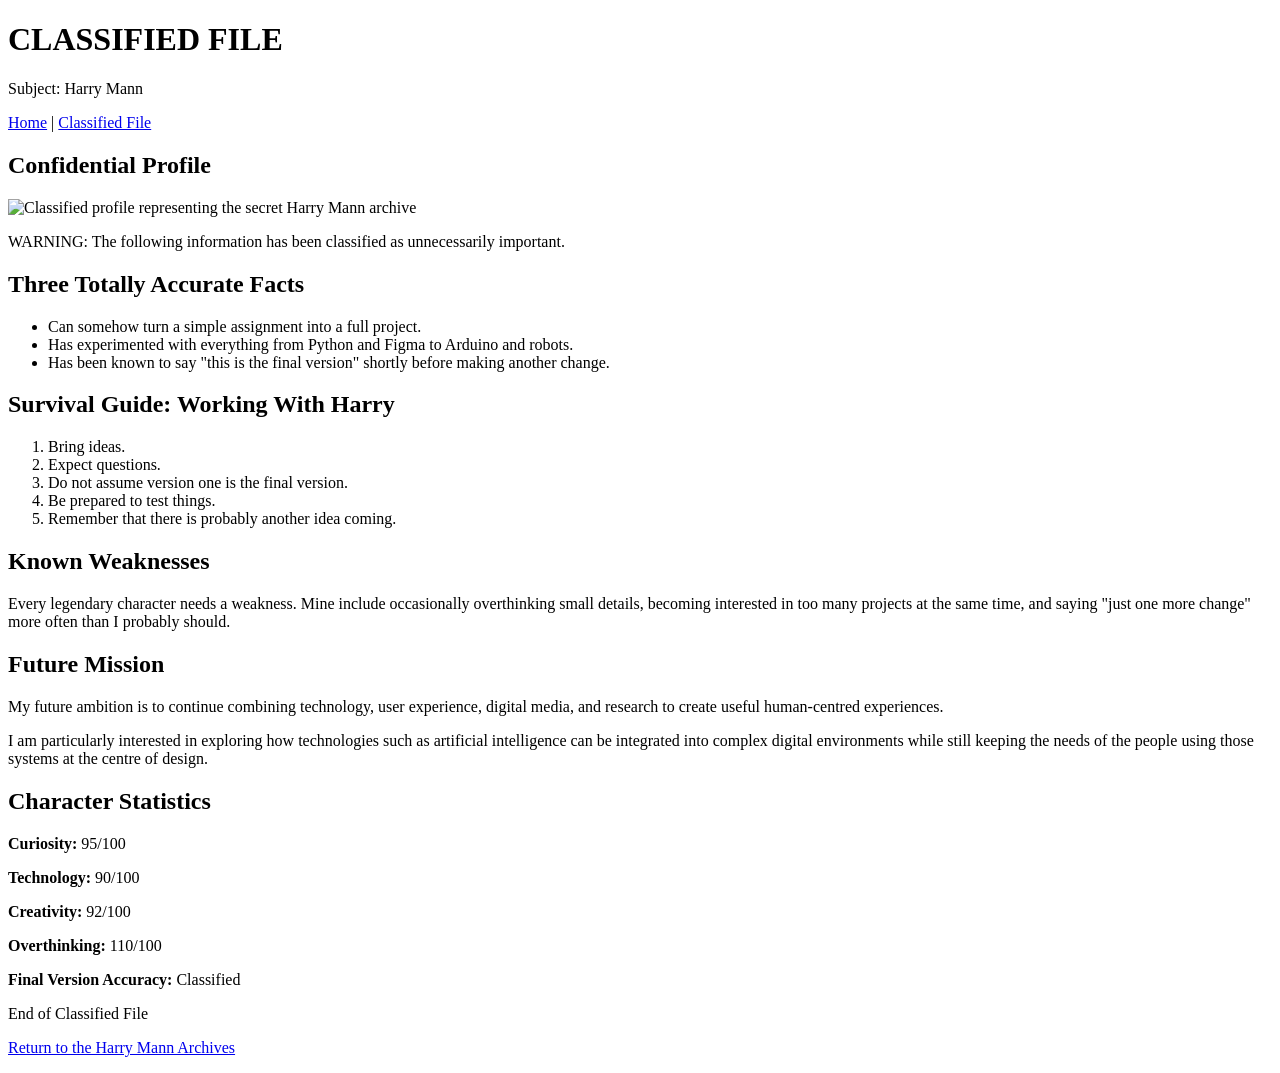
==== classified.html @ c4e4280d "classified.html" ====
<!DOCTYPE html>
<html lang="en">

<head>
    <meta charset="UTF-8">
    <title>Classified - The Harry Mann Archives</title>
</head>

<body>

    <header>
        <h1>CLASSIFIED FILE</h1>
        <p>Subject: Harry Mann</p>

        <nav>
            <a href="index.html">Home</a> |
            <a href="classified.html">Classified File</a>
        </nav>
    </header>


    <main>

        <section>
            <h2>Confidential Profile</h2>

            <img src="images/classified.jpg"
                 alt="Classified profile representing the secret Harry Mann archive"
                 width="300">

            <p>
                WARNING: The following information has been classified
                as unnecessarily important.
            </p>
        </section>


        <section>
            <h2>Three Totally Accurate Facts</h2>

            <ul>
                <li>
                    Can somehow turn a simple assignment into a full project.
                </li>

                <li>
                    Has experimented with everything from Python and Figma
                    to Arduino and robots.
                </li>

                <li>
                    Has been known to say "this is the final version"
                    shortly before making another change.
                </li>
            </ul>
        </section>


        <section>
            <h2>Survival Guide: Working With Harry</h2>

            <div>
                <ol>
                    <li>Bring ideas.</li>
                    <li>Expect questions.</li>
                    <li>Do not assume version one is the final version.</li>
                    <li>Be prepared to test things.</li>
                    <li>Remember that there is probably another idea coming.</li>
                </ol>
            </div>
        </section>


        <section>
            <h2>Known Weaknesses</h2>

            <p>
                Every legendary character needs a weakness. Mine include
                occasionally overthinking small details, becoming interested
                in too many projects at the same time, and saying
                "just one more change" more often than I probably should.
            </p>
        </section>


        <section>
            <h2>Future Mission</h2>

            <p>
                My future ambition is to continue combining technology,
                user experience, digital media, and research to create
                useful human-centred experiences.
            </p>

            <p>
                I am particularly interested in exploring how technologies
                such as artificial intelligence can be integrated into
                complex digital environments while still keeping the needs
                of the people using those systems at the centre of design.
            </p>
        </section>


        <section>
            <h2>Character Statistics</h2>

            <div>
                <p><strong>Curiosity:</strong> 95/100</p>
                <p><strong>Technology:</strong> 90/100</p>
                <p><strong>Creativity:</strong> 92/100</p>
                <p><strong>Overthinking:</strong> 110/100</p>
                <p><strong>Final Version Accuracy:</strong> Classified</p>
            </div>
        </section>

    </main>


    <footer>
        <p>End of Classified File</p>
        <p><a href="index.html">Return to the Harry Mann Archives</a></p>
    </footer>

</body>

</html>
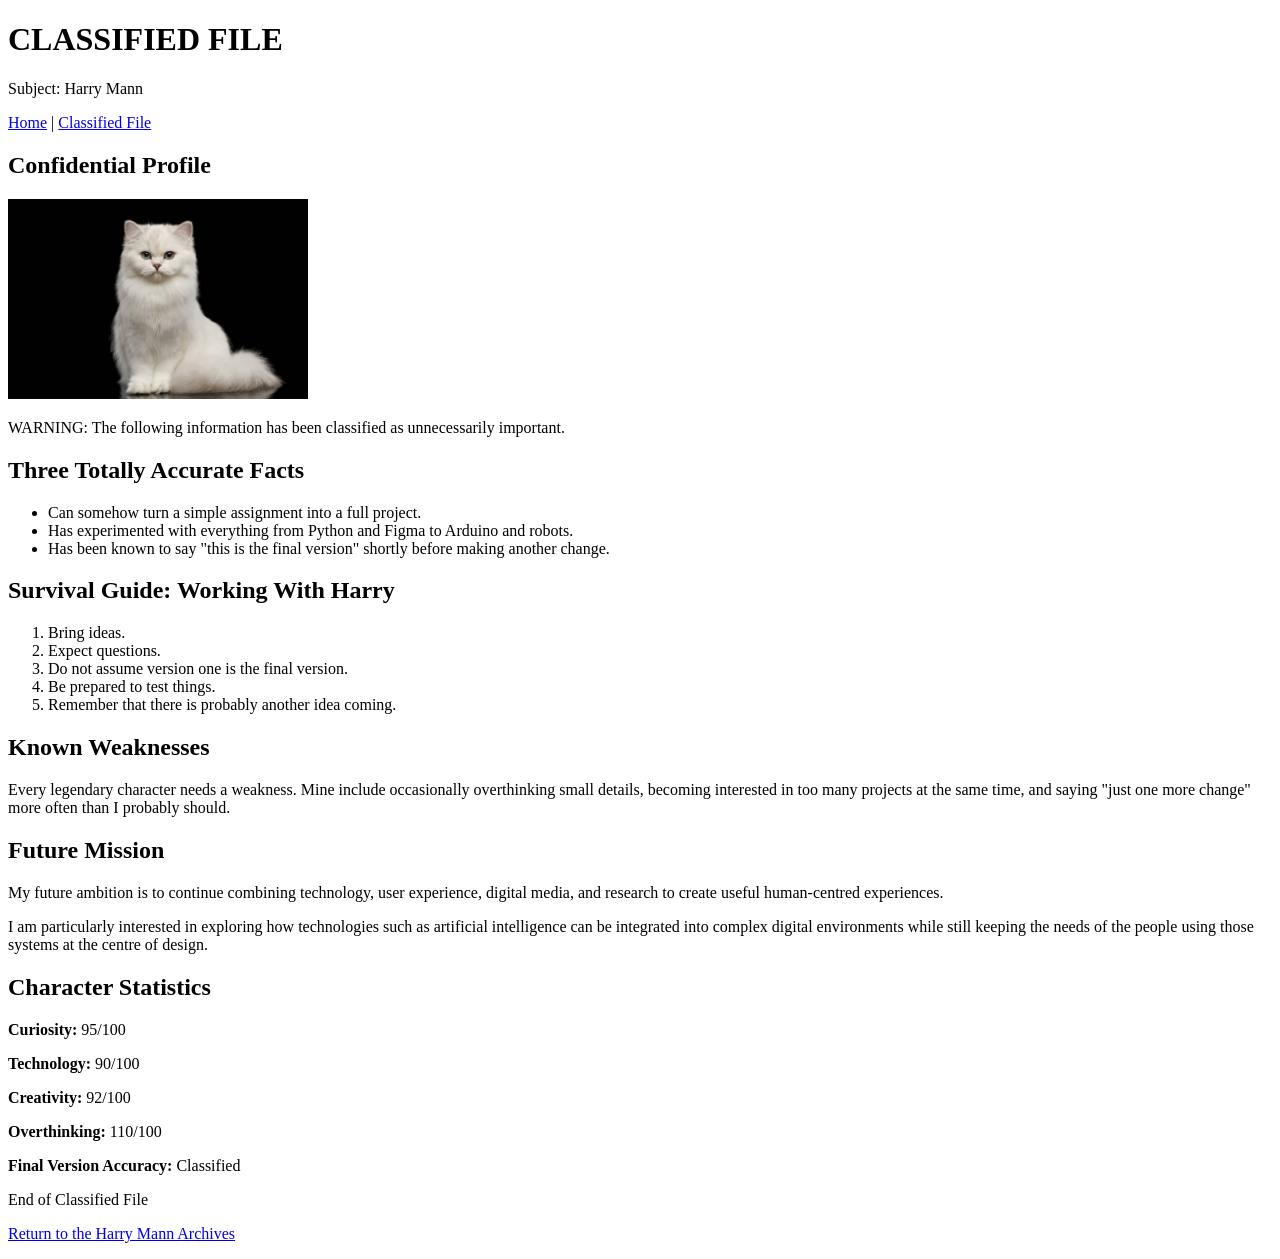
==== commit 35e6af6f: "Update classified.html" ====
--- a/classified.html
+++ b/classified.html
@@ -24,9 +24,9 @@
         <section>
             <h2>Confidential Profile</h2>
 
-            <img src="images/classified.jpg"
-                 alt="Classified profile representing the secret Harry Mann archive"
-                 width="300">
+            <img src="ha.jpg"
+     alt="Classified profile representing the Harry Mann archive"
+     width="300">
 
             <p>
                 WARNING: The following information has been classified
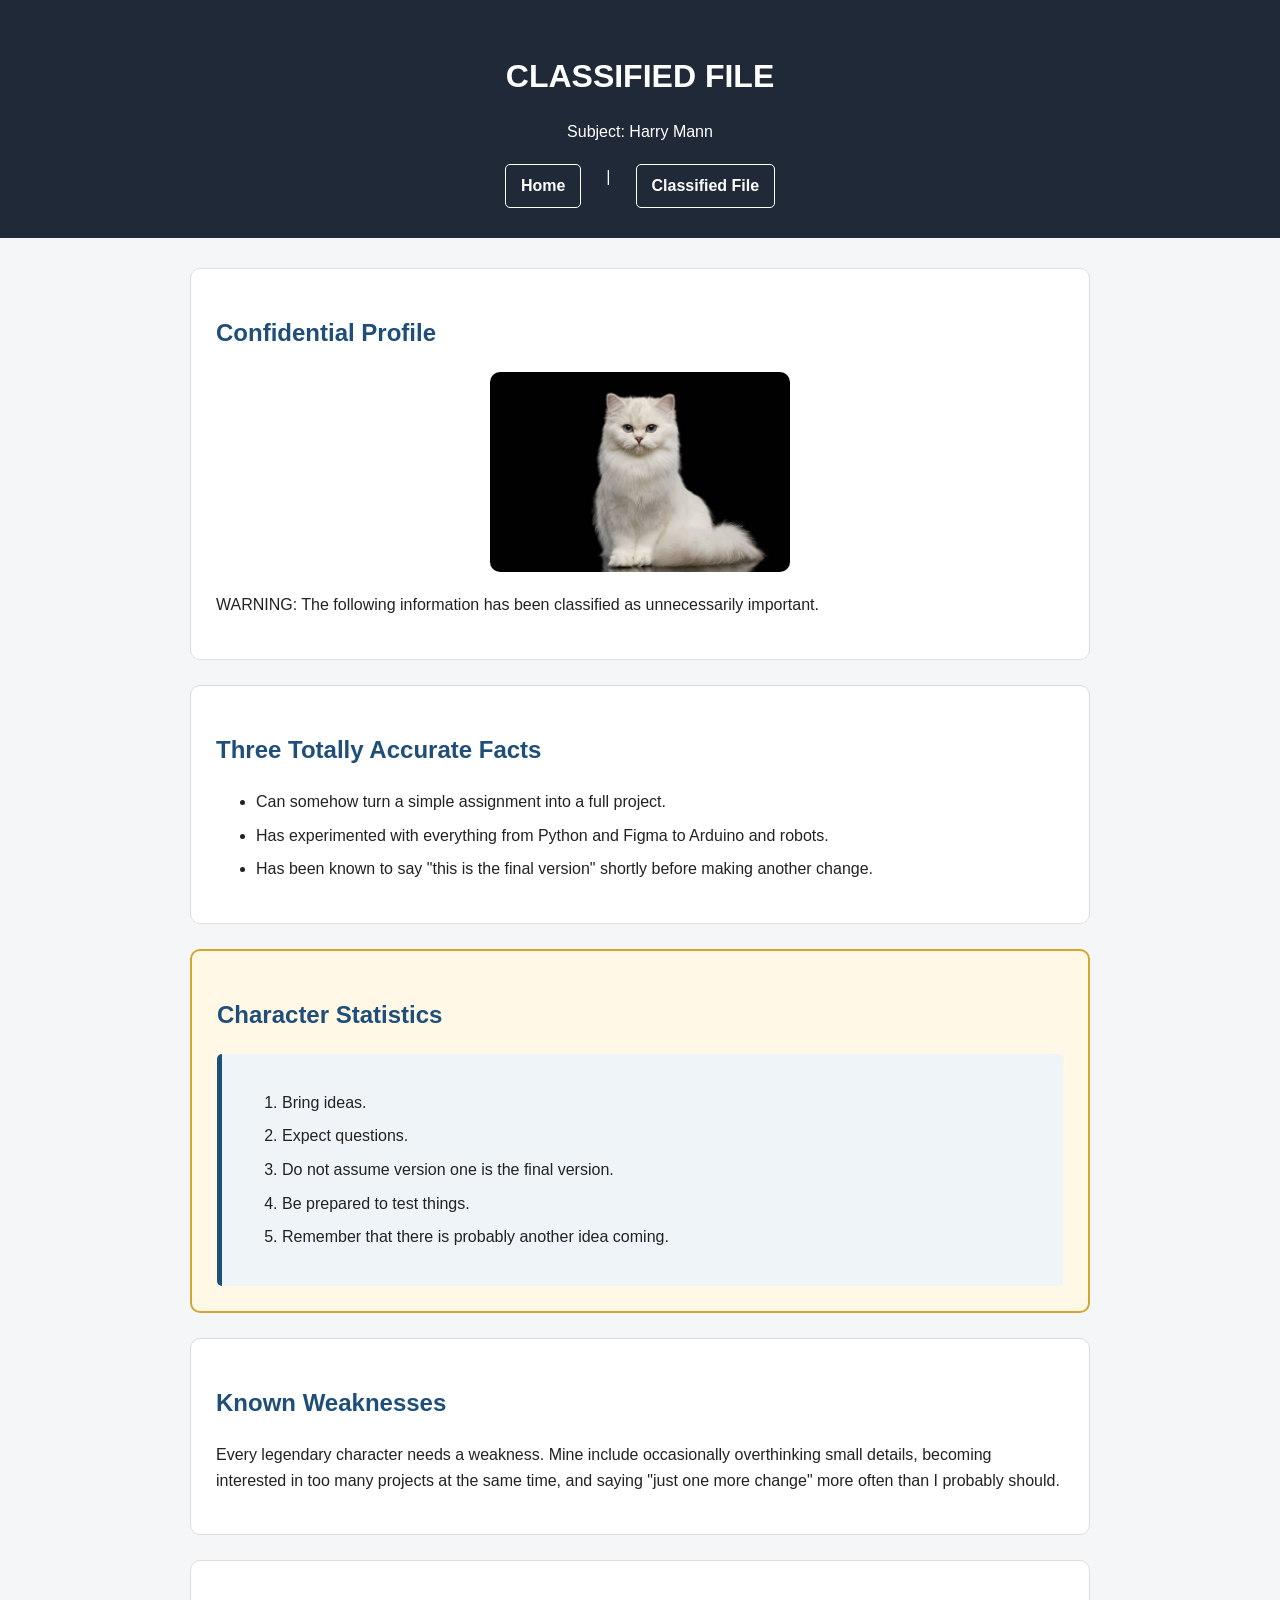
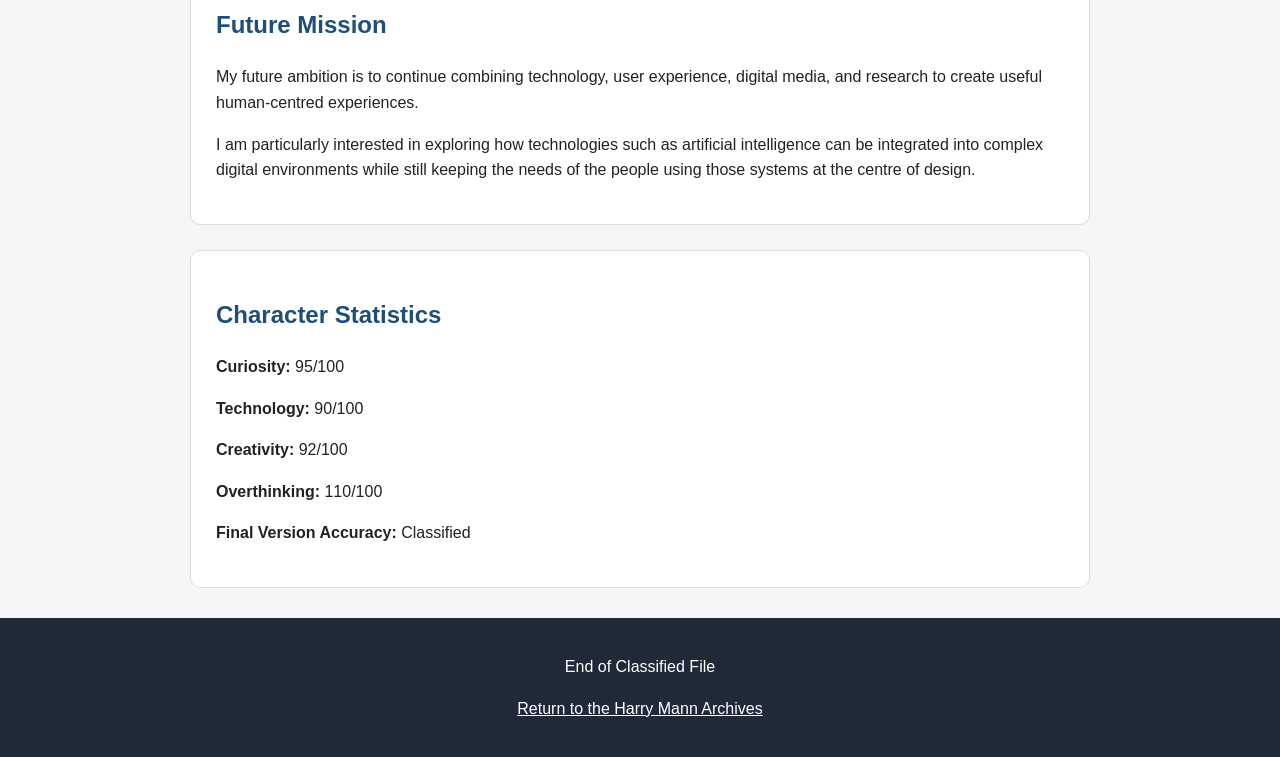
==== commit 2981577a: "Enhance HTML structure and styling Added viewport meta tag and updated image class." ====
--- a/classified.html
+++ b/classified.html
@@ -3,7 +3,9 @@
 
 <head>
     <meta charset="UTF-8">
+    <meta name="viewport" content="width=device-width, initial-scale=1.0">
     <title>Classified - The Harry Mann Archives</title>
+    <link rel="stylesheet" href="style.css">
 </head>
 
 <body>
@@ -26,7 +28,7 @@
 
             <img src="ha.jpg"
      alt="Classified profile representing the Harry Mann archive"
-     width="300">
+     class="profile-image">
 
             <p>
                 WARNING: The following information has been classified
@@ -56,10 +58,10 @@
         </section>
 
 
-        <section>
-            <h2>Survival Guide: Working With Harry</h2>
+        <section id="character-stats">
+    <h2>Character Statistics</h2>
 
-            <div>
+            <div class="info-card">
                 <ol>
                     <li>Bring ideas.</li>
                     <li>Expect questions.</li>
--- a/style.css
+++ b/style.css
@@ -0,0 +1,171 @@
+/* DG8002 - Activity 7
+   TAG-Me Extreme Makeover
+   Harry Mann
+*/
+
+
+/* ---------- GENERAL PAGE STYLE ---------- */
+
+body {
+    margin: 0;
+    font-family: Arial, Helvetica, sans-serif;
+    background-color: #f4f6f8;
+    color: #222222;
+    line-height: 1.6;
+}
+
+
+/* ---------- HEADER ---------- */
+
+header {
+    background-color: #1f2937;
+    color: white;
+    text-align: center;
+    padding: 30px 20px;
+}
+
+header h1 {
+    margin-bottom: 5px;
+}
+
+
+/* ---------- NAVIGATION / FLEXBOX ---------- */
+
+nav {
+    display: flex;
+    justify-content: center;
+    gap: 25px;
+    margin-top: 20px;
+}
+
+nav a {
+    color: white;
+    text-decoration: none;
+    font-weight: bold;
+    padding: 8px 15px;
+    border: 1px solid white;
+    border-radius: 5px;
+}
+
+nav a:hover {
+    background-color: white;
+    color: #1f2937;
+}
+
+
+/* ---------- MAIN CONTENT ---------- */
+
+main {
+    max-width: 900px;
+    margin: 30px auto;
+    padding: 0 20px;
+}
+
+section {
+    background-color: white;
+    margin-bottom: 25px;
+    padding: 25px;
+    border-radius: 10px;
+    border: 1px solid #dddddd;
+}
+
+h2 {
+    color: #1f4e79;
+}
+
+
+/* ---------- REUSABLE CLASSES ---------- */
+
+.info-card {
+    background-color: #eef4f8;
+    padding: 20px;
+    margin-top: 15px;
+    border-left: 5px solid #1f4e79;
+    border-radius: 5px;
+}
+
+.highlight {
+    font-weight: bold;
+    color: #1f4e79;
+}
+
+
+/* ---------- PROFILE IMAGE ---------- */
+
+.profile-image {
+    display: block;
+    max-width: 300px;
+    width: 100%;
+    height: auto;
+    margin: 20px auto;
+    border-radius: 10px;
+}
+
+
+/* ---------- ID SELECTOR ---------- */
+
+#character-stats {
+    background-color: #fff8e7;
+    border: 2px solid #d4a72c;
+}
+
+
+/* ---------- LISTS ---------- */
+
+li {
+    margin-bottom: 8px;
+}
+
+
+/* ---------- LINKS ---------- */
+
+main a {
+    color: #0066cc;
+}
+
+main a:hover {
+    text-decoration: none;
+}
+
+
+/* ---------- FOOTER ---------- */
+
+footer {
+    background-color: #1f2937;
+    color: white;
+    text-align: center;
+    padding: 20px;
+    margin-top: 30px;
+}
+
+footer a {
+    color: white;
+}
+
+
+/* ---------- RESPONSIVE DESIGN ---------- */
+
+@media (max-width: 600px) {
+
+    header {
+        padding: 20px 10px;
+    }
+
+    nav {
+        flex-direction: column;
+        gap: 10px;
+    }
+
+    main {
+        margin: 15px auto;
+        padding: 0 10px;
+    }
+
+    section {
+        padding: 15px;
+    }
+
+    .profile-image {
+        max-width: 100%;
+    }
+}
